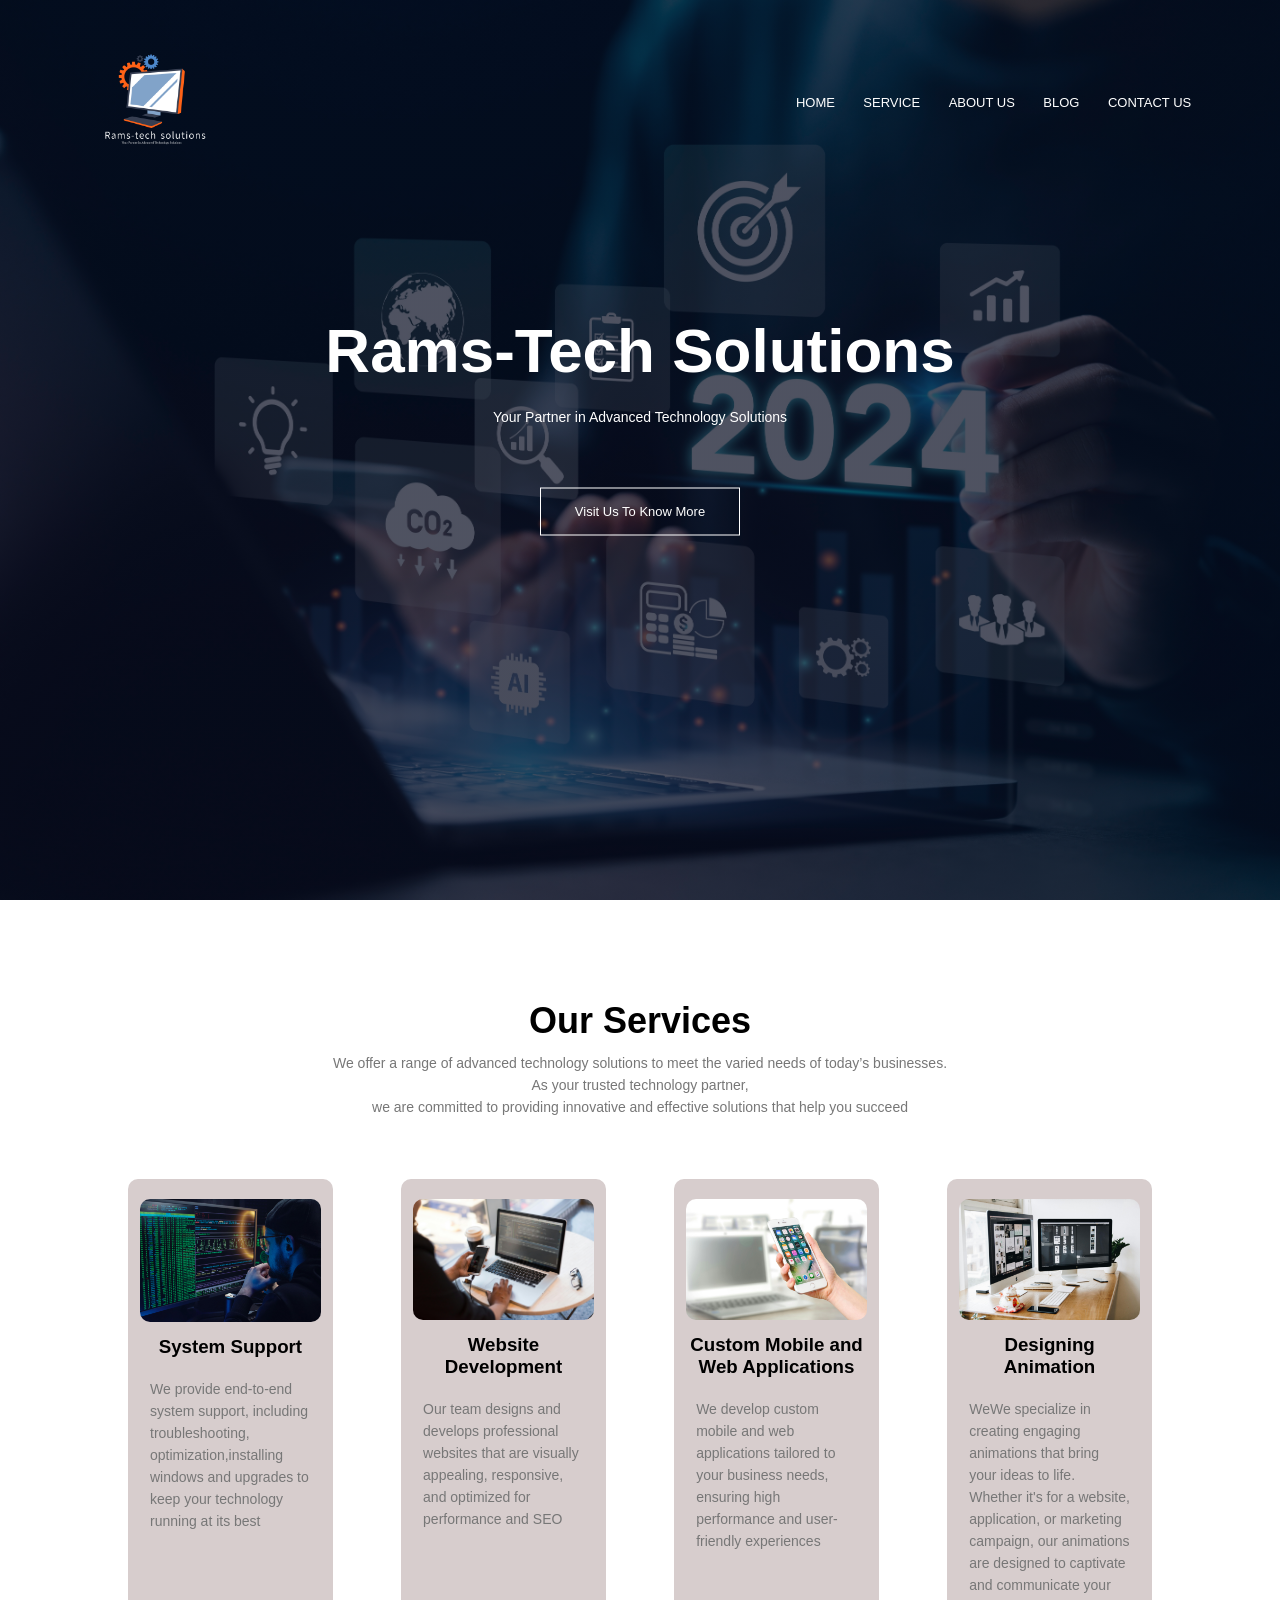
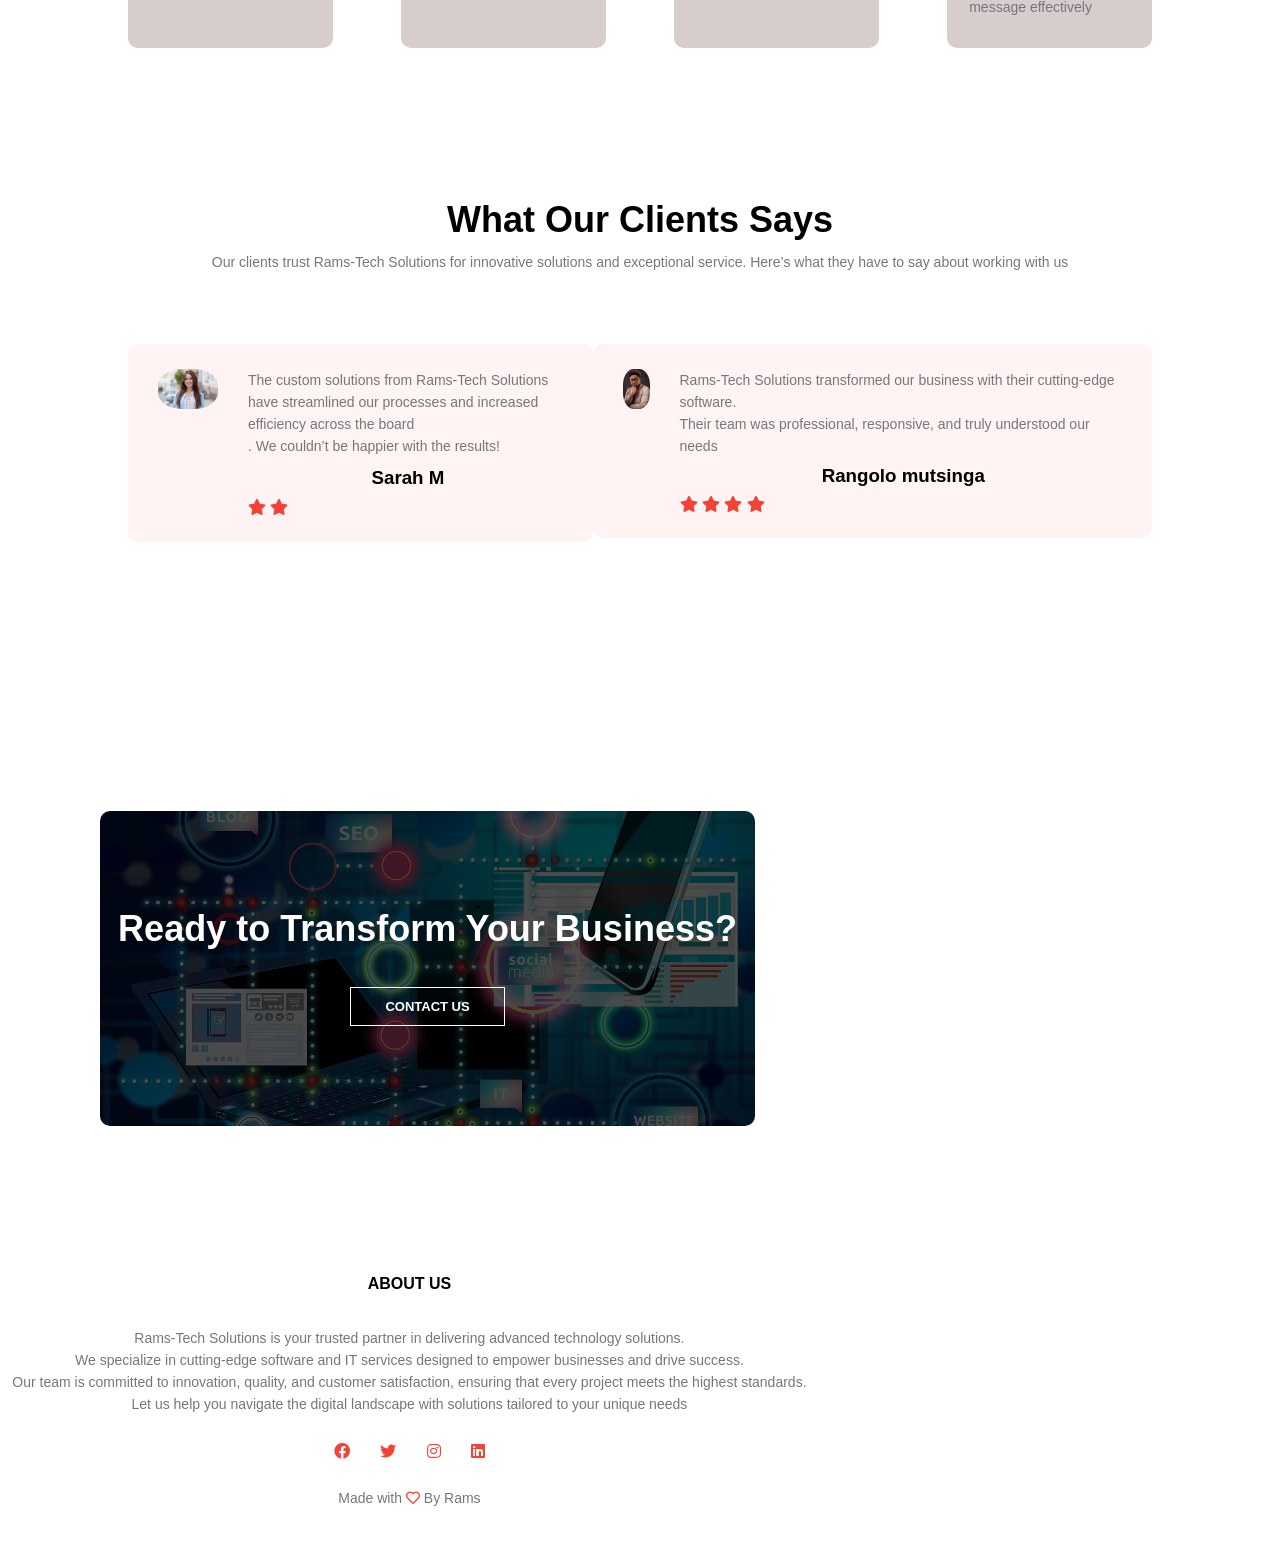
==== index.html @ 53567f2f "first commit" ====
<!DOCTYPE html>
<html>
<head>
   <meta name="viewport" content="width=device-width, initial-scale=1.0"> 
   <title>Software Company Tutorial</title>
   <link rel="stylesheet" href="style.css">
   <link rel="stylesheet" href="https://cdn.jsdelivr.net/npm/@fortawesome/fontawesome-free@6.4.2/css/all.min.css">
   <link rel="stylesheet" href="https://cdnjs.cloudflare.com/ajax/libs/font-awesome/5.15.4/css/all.min.css">
   <link rel="stylesheet" href="https://cdnjs.cloudflare.com/ajax/libs/font-awesome/5.15.4/css/all.min.css">


</head>
<body>
   <section class="header">
     <nav>
        <a href="index.html"><img src="images/logo.png" class="logo"></a>
        <div class="nav-links" id="navLinks">
            <i class="fas fa-times" onclick="hideMenu()"></i>
            <ul>
                <li><a href="index.html">HOME</a></li>
                <li><a href="services.html">SERVICE</a></li>
                <li><a href="about.html">ABOUT US</a></li>
                <li><a href="blog.html">BLOG</a></li>
                <li><a href="contact.html">CONTACT US</a></li>
            </ul>
        </div>
        <i class="fas fa-bars" onclick="showMenu()"></i>
     </nav>
     <div class="text-box">
        <h1>Rams-Tech Solutions</h1>
        <p>Your Partner in Advanced Technology Solutions</p>
        <p>
            <a href="" class="hero-btn">Visit Us To Know More</a>
        </p>
     </div>
   </section>

   <!------------ services ----->

<section class="services">
 <h1>Our Services</h1>
 <p> We offer a range of advanced technology solutions to meet the varied needs of today’s businesses.<br> As your trusted technology partner,<br> we are committed to providing innovative and effective solutions that help you succeed</p>

 <div class="row">
<div class ="service-col">
    <img src="images/systemsupport.jpg" alt="">
    <h3>System Support</h3>
    <p>We provide end-to-end system support, including troubleshooting, optimization,installing windows 
        and upgrades to keep your technology running at its best</p>
</div>
<div class ="service-col">
    <img src="images/webdev.jpg" alt="">
    <h3>Website Development</h3>
    <p>Our team designs and develops professional websites that are visually appealing,
         responsive, and optimized for performance and SEO</p>
</div>
<div class ="service-col">
    <img src="images/application.jpg" alt="">
    <h3>Custom Mobile and Web Applications</h3>
    <p>We develop custom mobile and web applications tailored to your business needs,
         ensuring high performance and user-friendly experiences</p>
</div>
<div class ="service-col">
    <img src="images/animation.jpg" alt="">
    <h3>Designing Animation</h3>
    <p>WeWe specialize in creating engaging animations that bring your ideas to life. Whether it's for a website, application,
         or marketing campaign, our animations are designed to captivate and communicate your
          message effectively</p>
</div>

 </div> 
</section>



<!----testimonials--->

<section class="testimonials">
<h1>What Our Clients Says</h1>
<p>Our clients trust Rams-Tech Solutions for innovative solutions and exceptional service. 
    Here’s what they have to say about working with us</p>

    <div class="row">
        <div class="testimonials-col">
        <img src="images/face1.jpg" alt="">
        <div>
            <p>The custom solutions from Rams-Tech Solutions have streamlined our processes and increased efficiency across the board<br>
                . We couldn’t be happier with the results!</p>
                <h3>Sarah M</h3>
                <i class="fas fa-star" ></i>
                <i class="fas fa-star" ></i>
                <i class="fas fa-star-o" i>
                <i class="fas fa-star-o" i>
                
        </div>
        </div>
        <div class="testimonials-col">
            <img src="images/face2.jpg" alt="">
            <div>
                <p>Rams-Tech Solutions transformed our business with their cutting-edge software.<br>
                     Their team was professional, responsive, and truly understood our needs</p>
                    <h3>Rangolo mutsinga</h3>
                <i class="fas fa-star" ></i>
                <i class="fas fa-star" ></i>
                <i class="fas fa-star" ></i>
                <i class="fas fa-star" ></i>
                <i class="fas fa-star-half-o" i>
            </div>
            </div>
           
    </div>
</section>

<!-----call to Action-->

<section class="cta">
<h1>Ready to Transform Your Business?</h1>
<a href="" class="hero-btn">CONTACT US</a>
</section>



<!---Footer-->

<section class="footer">
    <h4>ABOUT US</h4>
    <p>Rams-Tech Solutions is your trusted partner in delivering advanced technology solutions.<br>
         We specialize in cutting-edge software and IT services designed to empower businesses and drive success.<br>
          Our team is committed to innovation, quality, and customer satisfaction, ensuring that every project meets the highest standards.<br>
         Let us help you navigate the digital landscape with solutions tailored to your unique needs</p>
         <div class ="icons">
            <i class="fab fa-facebook" ></i>
            <i class="fab fa-twitter" ></i>
            <i class="fab fa-instagram" ></i>
            <i class="fab fa-linkedin" ></i>
         </div>
         <p>Made with <i class="far fa-heart"></i> By Rams </p>

</section>






  <!--------------javaScript for toggle menu-------->
   <script>
    var navLinks =document.getElementById("navLinks");
    function showMenu(){
        navLinks.style.right = "0";
    }
    function hideMenu(){
        navLinks.style.right = "-200px";
    }
   </script>
</body>
</html>
---- style.css ----
* {
    margin: 0;
    padding: 0;
    font-family: 'Franklin Gothic Medium', 'Arial Narrow', Arial, sans-serif;
}

.header {
    min-height: 100vh;
    width: 100%;
    background-image: linear-gradient(rgba(4,9,30,0.7), rgba(4,9,30,0.7)), url(images/background.jpg);
    background-position: center;
    background-size: cover;
    position: relative;
}

.logo {
    width: 150px;
    height: auto;
}

nav {
    display: flex;
    padding: 2% 6%;
    justify-content: space-between;
    align-items: center;
}


nav .fas {
    display: none;
    columns: #fff;
}

.nav-links {
    flex: 1;
    text-align: right;
}

.nav-links ul li {
    list-style: none;
    display: inline-block;
    padding: 8px 12px;
    position: relative;
}

.nav-links ul li a {
    color: #fff;
    text-decoration: none;
    font-size: 13px;
}

.nav-links ul li::after {
    content: '';
    width: 0%;
    height: 2px;
    background: #f44336;
    display: block;
    margin: auto;
    transition: 0.5s;
}

.nav-links ul li:hover::after {
    width: 100%;
}

.text-box {
    width: 90%;
    color: #fff;
    position: absolute;
    top: 50%;
    left: 50%;
    transform: translate(-50%, -50%);
    text-align: center;
}

.text-box h1 {
    font-size: 62px;
}

.text-box p {
    margin: 10px 0 40px;
    font-size: 14px;
    color: #fff;
}

.hero-btn {
    display: inline-block;
    text-decoration: none;
    color: #fff;
    border: 1px solid #fff;
    padding: 12px 34px;
    font-size: 13px;
    background: transparent;
    position: relative;
    cursor: pointer;
}

.hero-btn:hover {
    border: 1px solid #f44336;
    background: #f44336;
    transition: 1s;
}


@media(max-width: 700px) {
    .text-box h1 {
        font-size: 20px;
    }
    .nav-links ul li {
        display: block;
    }
    .nav-links {
        position: fixed;
        background: #f44336;
        height: 100vh;
        width: 200px;
        top: 0;
        right: -200px;
        text-align: left;
        z-index: 2;
        transition: 1s;
    }
    
    nav .fa {
        display: block;
        color: #fff;
        margin: 10px;
        font-size: 23px;
        cursor: pointer;
    }
    .nav-links ul {
        padding: 30px;
    }
}


/*----------  service  -------*/

.services{
    width: 80%;
    margin: auto;
    text-align: center;
    padding-top: 100px;
}
h1{
    font-size: 36px;
    font-weight: 600;
}
p{
    color: #777;
    font-size: 14px;
    font-weight: 300;
    line-height: 22px;
    padding: 10px;
}

.row{
    margin-top: 5%;
    display: flex;
    justify-content: space-between;
    
}
.service-col{
    flex-basis: 20%;
    background: #d7cdcd;
    border-radius: 10px;
    text-align: left;
    margin-bottom:5% ;
    padding: 20px 12px;
    box-sizing: border-box;
    transition: 0.5s;
}
.service-col img{
    width: 100%;
    border-radius: 10px;
}
h3{
   text-align: center;
   font-weight: 600;
    margin: 10px 0;

}
.service-col:hover{
   box-shadow: 0 0 20px 0px rgb(0,0,0,2); 
}
@media(max-width:700px){
    .row{
        flex-direction: column;
    }
}

/*-------testimonials----------*/
.testimonials{
  width:80% ; 
  margin: auto;
  padding: 100px; 
  text-align: center;
}
.testimonials-col{
flex-basis: 44%;
border-radius: 10px;
margin-bottom: 5%;
text-align: left;
background: #fff3f3;
padding: 25px;
cursor: pointer;
display: flex;
}
.testimonials-col img{
  height: 40px;
  margin-left: 5px;
  margin-right: 30px;
  border-radius: 40%;

}
.testimonials-col p{
    padding: 0;

}
.testimonials-col{
    margin-top: 10px;
    text-align: left;
}
.testimonials-col .fas{
color: #f44336;
}
@media(max-width:700px){
    .testimonials-col img{
        margin-left: 0px;
        margin-right: 15px;
    
      
      }
}
/*-----call to action---------*/

.cta{
margin:100px ;
width: 80%;
background-image:linear-gradient(rgb(0,0,0,0.7),rgb(0,0,0,0.7)),url(images/secback.jpg) ;
background-position: center;
background-size: cover;
border-radius: 10px;
text-align: center;
padding: 100px 0;
}
.cta h1{
    color:#fff;
    margin-bottom: 40px;
    padding: 0;
}
@media(max-width:700px){
    .cta h1{
        font-size: 24px;
    }
}

/*----------footer---------*/
.footer{
    width: 100%;
    text-align: center;
    padding: 30px 0;
    position: relative;
    box-sizing: border-box;
}
.footer h4{
    margin-bottom: 25px;
    margin-top: 20px;
    font-weight: 600;
}
.icons .fab{
    color: #f44336;
    margin: 0 13px;
    cursor: pointer;
    padding:18px 0 ;
}

.fa-heart{
    color: #f44336;
}

/*-------ABout us --------------*/

.sub-header{
    height: 50vh;
    width: 100%;
    background-image: linear-gradient(rgb(4,9,30,0.7),rgb(4,9,30,0.7)),url(images/aboutBack.jpg);
    background-position: center;
    background-size: cover;
    text-align: center;
    color: #fff;
}
.sub-header h1{
    margin-top: 50px;
}
.about-us{
    width: 80%;
    margin: auto;
    padding-top: 80px;
    padding-bottom: 50px;
}
.about-col{
    flex-basis: 48%;
    padding: 30px 2px;
}
.about-col img{
    width: 100%;
}
.about-col h1{
    padding: 0;
} 
.about-col p{
    padding: 15px 0 25px;
}
.red-btn{
    border: 1px solid #f44336;
    background:transparent ;
    color: #f44336;
}
.red-btn:hover{
    color: #fff;
}

.blog-content{
    width: 80%;
    margin: auto;
    padding: 60px 0;
}
.blog-left{
    flex-basis: 65%;
}
.blog-left img{
    width:100%;
}
.blog-left p{
    color:#999;
    padding: 0;
}
.blog-right{
    flex-basis: 32%;
}
.blog-right h3{
    background: #f44336;
    color: #fff;
    padding: 7px 0;
    font-size: 16px;
    margin-bottom: 20px;
}
.blog-right div{
    display: flex;
    align-items: center;
    justify-content: space-between;
    color: #555;
    padding: 8px;
    box-sizing: border-box;
}
.comment-box{
    border: 1px solid #ccc;
    margin: 50px 0;
    padding: 10px 20px;
}
.comment-box h3{
    text-align: left;
}
.comment-form input,.comment-form textarea{
width: 100%;
padding: 10px;
margin: 15px 0;
box-sizing: border-box;
border: none;
outline: none;
background: #f0f0f0;
}
.comment-form button{
    margin: 10px 0;   
}
@media (max-width:700px) {
    .sub-header h1{
     font-size: 24px;
    }
    
}

/*--------contact us page----------*/

.location{

    width:80% ;
    margin: auto;
    padding: 80px 0;

}
.location iframe{
    width: 100%;
}
.contact-us{
    width: 80%;
    margin: auto;
}
.contact-col{
    flex-basis: 48%;
    margin-bottom: 30px;
}

.contact-col div{
    display: flex;
    align-items: center;
    margin-bottom: 40px;
}
.contact-col div .fa{
    font-size: 28px;
    color: #f44336;
    margin: 10px;
    margin-right: 30px;
}
.contact-col div p{
    padding: 0;

}
.contact-col div h5{
    font-size: 20px;
    margin-bottom: 5px;
    color:#555;
    font-weight: 400;
}
.contact-col input,.contact-col textarea{
    width: 100%;
    padding: 15px;
    margin-bottom: 17px;
    outline: none;
    border: 1px solid #ccc;
    box-sizing: border-box;
}
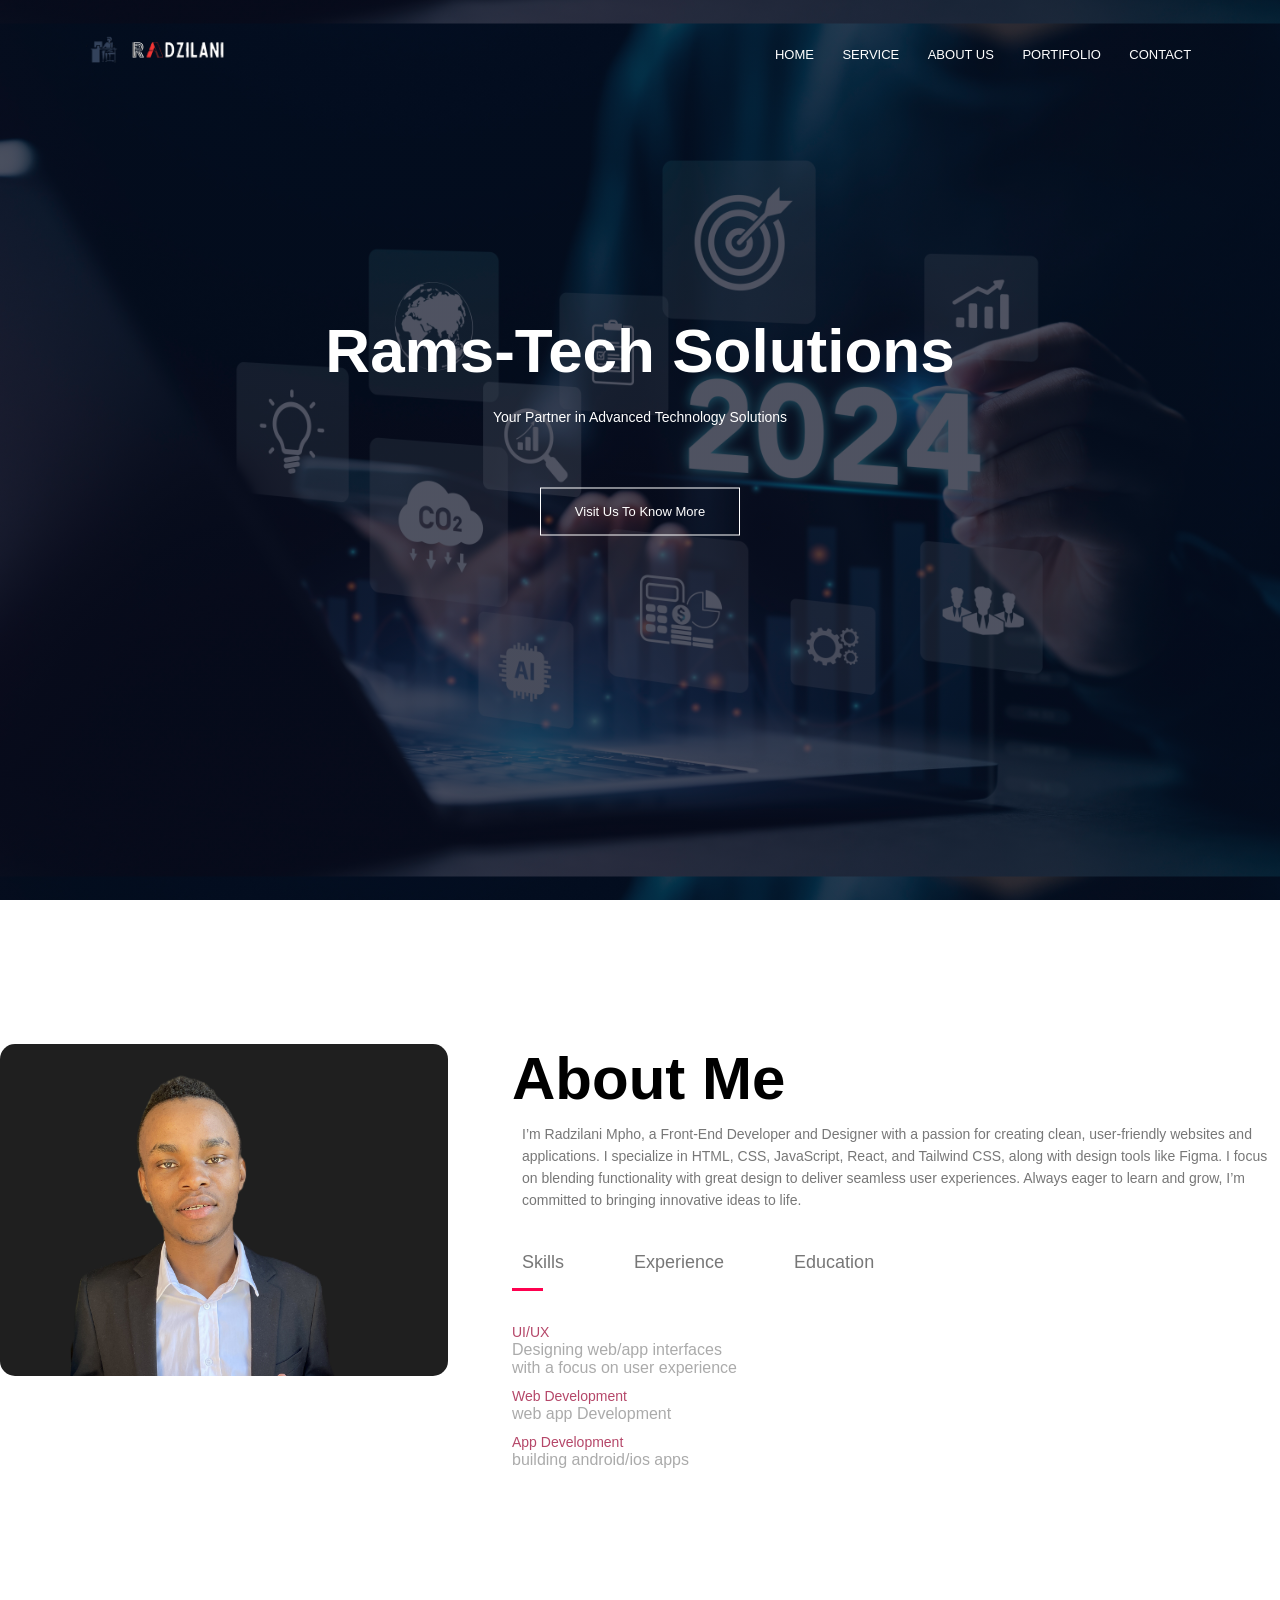
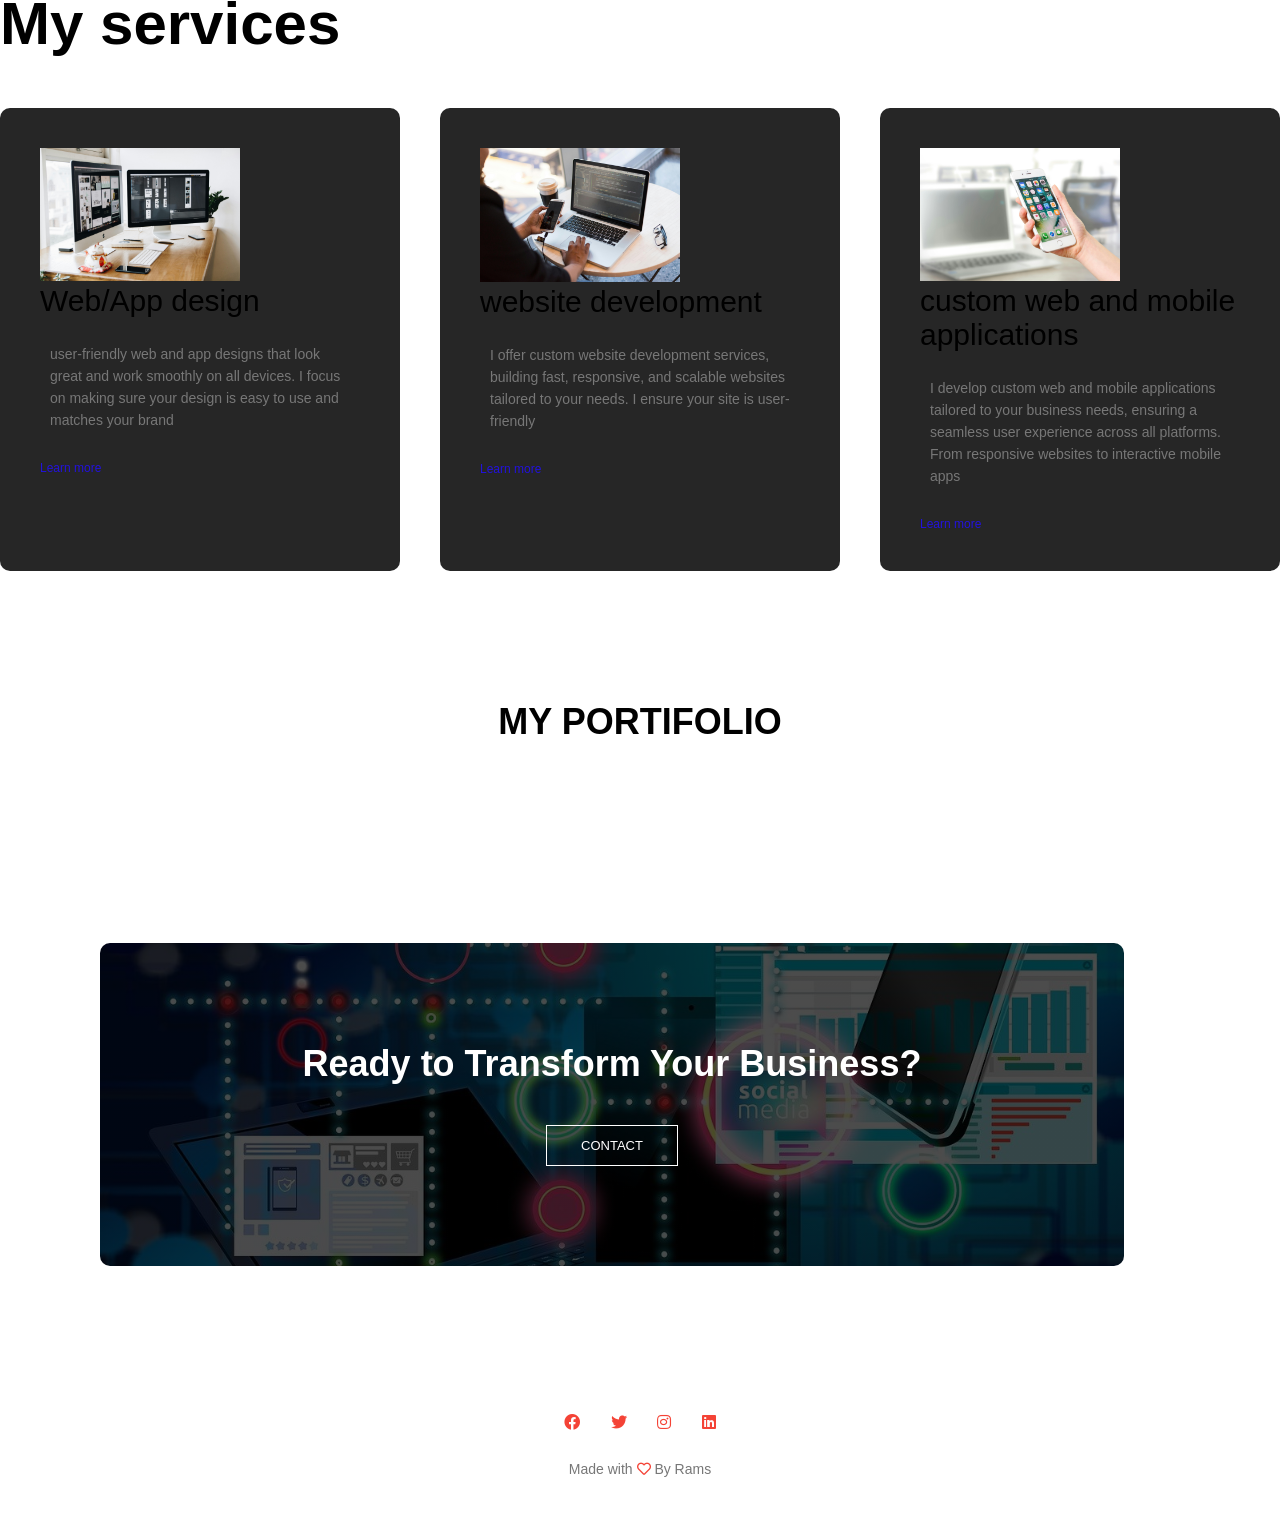
==== commit bdae2478: "first commit" ====
--- a/index.html
+++ b/index.html
@@ -2,7 +2,7 @@
 <html>
 <head>
    <meta name="viewport" content="width=device-width, initial-scale=1.0"> 
-   <title>Software Company Tutorial</title>
+   <title>My portfolio website</title>
    <link rel="stylesheet" href="style.css">
    <link rel="stylesheet" href="https://cdn.jsdelivr.net/npm/@fortawesome/fontawesome-free@6.4.2/css/all.min.css">
    <link rel="stylesheet" href="https://cdnjs.cloudflare.com/ajax/libs/font-awesome/5.15.4/css/all.min.css">
@@ -13,15 +13,15 @@
 <body>
    <section class="header">
      <nav>
-        <a href="index.html"><img src="images/logo.png" class="logo"></a>
+        <a href="index.html"><img src="images/logo 1.png" class="logo"></a>
         <div class="nav-links" id="navLinks">
             <i class="fas fa-times" onclick="hideMenu()"></i>
             <ul>
                 <li><a href="index.html">HOME</a></li>
                 <li><a href="services.html">SERVICE</a></li>
                 <li><a href="about.html">ABOUT US</a></li>
-                <li><a href="blog.html">BLOG</a></li>
-                <li><a href="contact.html">CONTACT US</a></li>
+                <li><a href="blog.html">PORTIFOLIO</a></li>
+                <li><a href="contact.html">CONTACT</a></li>
             </ul>
         </div>
         <i class="fas fa-bars" onclick="showMenu()"></i>
@@ -35,87 +35,105 @@
      </div>
    </section>
 
-   <!------------ services ----->
+   <!-- -------about------------------- -->
+   <section>
+    <div id="about">
+        <div class="container">
+            <div class="row">
+                <div class="about-col-1">
+                    <img src="images/user.JPG" alt="">
+                </div>
+                <div class="about-col-2">
+                    <h1 class="sub-title">About Me</h1>
+                    <p>I’m Radzilani Mpho, a Front-End Developer and Designer with a passion for creating clean, 
+                        user-friendly websites and applications. 
+                        I specialize in HTML, CSS, JavaScript, React, and Tailwind CSS, 
+                        along with design tools like Figma.
+                        I focus on blending functionality with great design to deliver seamless user experiences.
+                         Always eager to learn and grow,
+                         I’m committed to bringing innovative ideas to life.
+                    </p>
+                    <div class="tab-titles">
+                       <p class="tab-links active-link" onclick="opentab('skills')">Skills</p> 
+                       <p class="tab-links" onclick="opentab('experience')">Experience</p>
+                       <p class="tab-links" onclick="opentab('education')">Education</p>
+                    </div>
+                    <div class="tab-contents active-tab" id="skills">
+                       <ul>
+                        <li><span>UI/UX</span><br>Designing web/app interfaces 
+                            <br>with a focus on user experience</li>
+                        <li><span>Web Development</span><br>web app Development</li>
+                        <li><span>App Development</span><br>building android/ios apps</li>
+                    </ul> 
+                    </div>
+                    <div class="tab-contents" id="experience">
+                        <ul>
+                         <li><span>Aug 2024 - current</span><br>front end developer intern at unitac solutions</li>
+                         <li><span>2023 - 2025</span><br>Freelance Front-End Developer & Designer</li>
+                         <li><span>Ongoing</span><br>Personal Projects</li>
+                     </ul> 
+                     </div>
+                     <div class="tab-contents" id="education">
+                        <ul>
+                         <li><span>Expected Graduation: 2025</span><br>dip in multimedia computing (tswane university of technoloy)</li>
+                         <li><span>2020</span><br>National certificate:IT end user computing</li>
+                     </ul> 
+                     </div>
+                </div>
+            </div>
+        </div>
+    </div>
+</section>
+  <!-- ----------------services------------------ -->
 
-<section class="services">
- <h1>Our Services</h1>
- <p> We offer a range of advanced technology solutions to meet the varied needs of today’s businesses.<br> As your trusted technology partner,<br> we are committed to providing innovative and effective solutions that help you succeed</p>
+<section>
+    <div id="services">
+     <div class="container">
+        <h1 class="sub-title">My services</h1>
+        <div class="services-list">
+          <div>
+            <img src="images/animation.jpg" alt="">
+            <h2>Web/App design</h2>
+            <p>user-friendly web and app designs that look great and work smoothly on all devices.
+                 I focus on making sure your design is easy to use and matches your brand</p>
+                 <a href="">Learn more</a>
+          </div>  
+          <div>
+            <img src="images/webdev.jpg" alt="">
+            <h2>website development</h2>
+            <p>I offer custom website development services, building fast,
+                 responsive, and scalable websites tailored to your needs.
+                 I ensure your site is user-friendly</p>
+                 <a href="">Learn more</a>
+          </div>
+          <div>
+            <img src="images/application.jpg" alt="">
+          <h2>custom web and mobile applications</h2>
+          <p>I develop custom web and mobile applications tailored to your business needs,
+             ensuring a seamless user experience across all platforms. 
+             From responsive websites to interactive mobile apps</p>
+               <a href="">Learn more</a>
+        </div>
+        </div>
 
- <div class="row">
-<div class ="service-col">
-    <img src="images/systemsupport.jpg" alt="">
-    <h3>System Support</h3>
-    <p>We provide end-to-end system support, including troubleshooting, optimization,installing windows 
-        and upgrades to keep your technology running at its best</p>
-</div>
-<div class ="service-col">
-    <img src="images/webdev.jpg" alt="">
-    <h3>Website Development</h3>
-    <p>Our team designs and develops professional websites that are visually appealing,
-         responsive, and optimized for performance and SEO</p>
-</div>
-<div class ="service-col">
-    <img src="images/application.jpg" alt="">
-    <h3>Custom Mobile and Web Applications</h3>
-    <p>We develop custom mobile and web applications tailored to your business needs,
-         ensuring high performance and user-friendly experiences</p>
-</div>
-<div class ="service-col">
-    <img src="images/animation.jpg" alt="">
-    <h3>Designing Animation</h3>
-    <p>WeWe specialize in creating engaging animations that bring your ideas to life. Whether it's for a website, application,
-         or marketing campaign, our animations are designed to captivate and communicate your
-          message effectively</p>
-</div>
-
- </div> 
+     </div>   
+    </div>
 </section>
 
 
 
-<!----testimonials--->
+<!----PORTIFOLIO--->
 
 <section class="testimonials">
-<h1>What Our Clients Says</h1>
-<p>Our clients trust Rams-Tech Solutions for innovative solutions and exceptional service. 
-    Here’s what they have to say about working with us</p>
+<h1>MY PORTIFOLIO</h1>
 
-    <div class="row">
-        <div class="testimonials-col">
-        <img src="images/face1.jpg" alt="">
-        <div>
-            <p>The custom solutions from Rams-Tech Solutions have streamlined our processes and increased efficiency across the board<br>
-                . We couldn’t be happier with the results!</p>
-                <h3>Sarah M</h3>
-                <i class="fas fa-star" ></i>
-                <i class="fas fa-star" ></i>
-                <i class="fas fa-star-o" i>
-                <i class="fas fa-star-o" i>
-                
-        </div>
-        </div>
-        <div class="testimonials-col">
-            <img src="images/face2.jpg" alt="">
-            <div>
-                <p>Rams-Tech Solutions transformed our business with their cutting-edge software.<br>
-                     Their team was professional, responsive, and truly understood our needs</p>
-                    <h3>Rangolo mutsinga</h3>
-                <i class="fas fa-star" ></i>
-                <i class="fas fa-star" ></i>
-                <i class="fas fa-star" ></i>
-                <i class="fas fa-star" ></i>
-                <i class="fas fa-star-half-o" i>
-            </div>
-            </div>
-           
-    </div>
 </section>
 
 <!-----call to Action-->
 
 <section class="cta">
 <h1>Ready to Transform Your Business?</h1>
-<a href="" class="hero-btn">CONTACT US</a>
+<a href="" class="hero-btn">CONTACT </a>
 </section>
 
 
@@ -123,11 +141,6 @@
 <!---Footer-->
 
 <section class="footer">
-    <h4>ABOUT US</h4>
-    <p>Rams-Tech Solutions is your trusted partner in delivering advanced technology solutions.<br>
-         We specialize in cutting-edge software and IT services designed to empower businesses and drive success.<br>
-          Our team is committed to innovation, quality, and customer satisfaction, ensuring that every project meets the highest standards.<br>
-         Let us help you navigate the digital landscape with solutions tailored to your unique needs</p>
          <div class ="icons">
             <i class="fab fa-facebook" ></i>
             <i class="fab fa-twitter" ></i>
@@ -143,7 +156,7 @@
 
 
 
-  <!--------------javaScript for toggle menu-------->
+  <!--------------javaScript -------->
    <script>
     var navLinks =document.getElementById("navLinks");
     function showMenu(){
@@ -152,6 +165,21 @@
     function hideMenu(){
         navLinks.style.right = "-200px";
     }
+
+    var tablinks = document.getElementsByClassName("tab-links");
+var tabcontents = document.getElementsByClassName("tab-contents");
+ 
+function opentab(tabname){
+    for(tablink of tablinks){
+        tablink.classList.remove("active-link");
+    }
+    for(tabcontent of tabcontents){
+        tabcontent.classList.remove("active-tab");
+    }
+
+    event.currentTarget.classList.add("active-link");
+    document.getElementById(tabname).classList.add("active-tab");
+}
    </script>
 </body>
 </html>
--- a/style.css
+++ b/style.css
@@ -9,7 +9,7 @@
     width: 100%;
     background-image: linear-gradient(rgba(4,9,30,0.7), rgba(4,9,30,0.7)), url(images/background.jpg);
     background-position: center;
-    background-size: cover;
+    background-size: contain;
     position: relative;
 }
 
@@ -132,9 +132,117 @@
         padding: 30px;
     }
 }
-
-
-/*----------  service  -------*/
+/* --------about------------  NEW*/
+
+img {
+    width: 200px; 
+    height: auto; 
+  }
+  #about{
+    padding: 80px 0;
+    color: #ababab;
+  }
+  .row{
+    display: flex;
+    justify-content: space-between;
+    flex-wrap: wrap;
+  }
+  .about-col-1{
+    flex-basis: 35%;
+  }
+  .about-col-1 img{
+    width: 100%;
+    border-radius: 15px;
+  }
+  .about-col-2{
+    flex-basis: 60%;
+
+  }
+  .sub-title{
+    font-size: 60px;
+    font-weight:600 ;
+    color: #000000;
+  }
+  .tab-titles{
+    display: flex;
+    margin: 20px 0 40px;
+  }
+  .tab-links{
+    margin-right: 50px;
+    font-size: 18px;
+    font-weight:500 ;
+    cursor: pointer;
+    position: relative;
+  }
+  .tab-links::after{
+    content:'' ;
+    width: 0;
+    height: 3px;
+    background:#ff004f ;
+    position: absolute;
+    left: 0;
+    bottom:-8px;
+    transition: 0.5s;
+  }
+  .tab-links.active-link::after{
+    width: 50%;
+  }
+  .tab-contents ul li{
+    list-style: none;
+    margin: 10px 0;
+  }
+  .tab-contents ul li span{
+    color: #b54769;
+    font-size: 14px;
+  }
+  .tab-contents{
+    display: none;
+  }
+  .tab-contents.active-tab{
+    display: block;
+  }
+  /* ---------SERVICE  NEW-------------- */
+  #services{
+    padding: 30px 0;
+ }
+ .services-list{
+  display: grid;
+  grid-template-columns: repeat(auto-fit,minmax(250px,1fr));  
+  grid-gap: 40px;
+  margin-top: 50px;
+ }
+ .services-list div{
+    background: #262626;
+    padding: 40px;
+    font-size: 13px;
+    font-weight: 300;
+    border-radius: 10px;
+    transition: background 0.5s, transform 0.5s;
+
+ }
+ .services-list div i{
+    font-size: 50px;
+    margin-bottom: 30px;
+ }
+ .services-list div h2{
+    font-size: 30px;
+    font-weight: 500;
+    margin-bottom: 15px;
+ }
+ .services-list div a{
+    text-decoration: none;
+    color: #2312dc;
+    font-size: 12px;
+    margin-top:20px;
+    display: inline-block;
+ }
+ .services-list div:hover{
+    background:#ff004f ;
+    transform: translateY(-10px);
+ }
+
+
+/*----------  service  ------- */
 
 .services{
     width: 80%;
